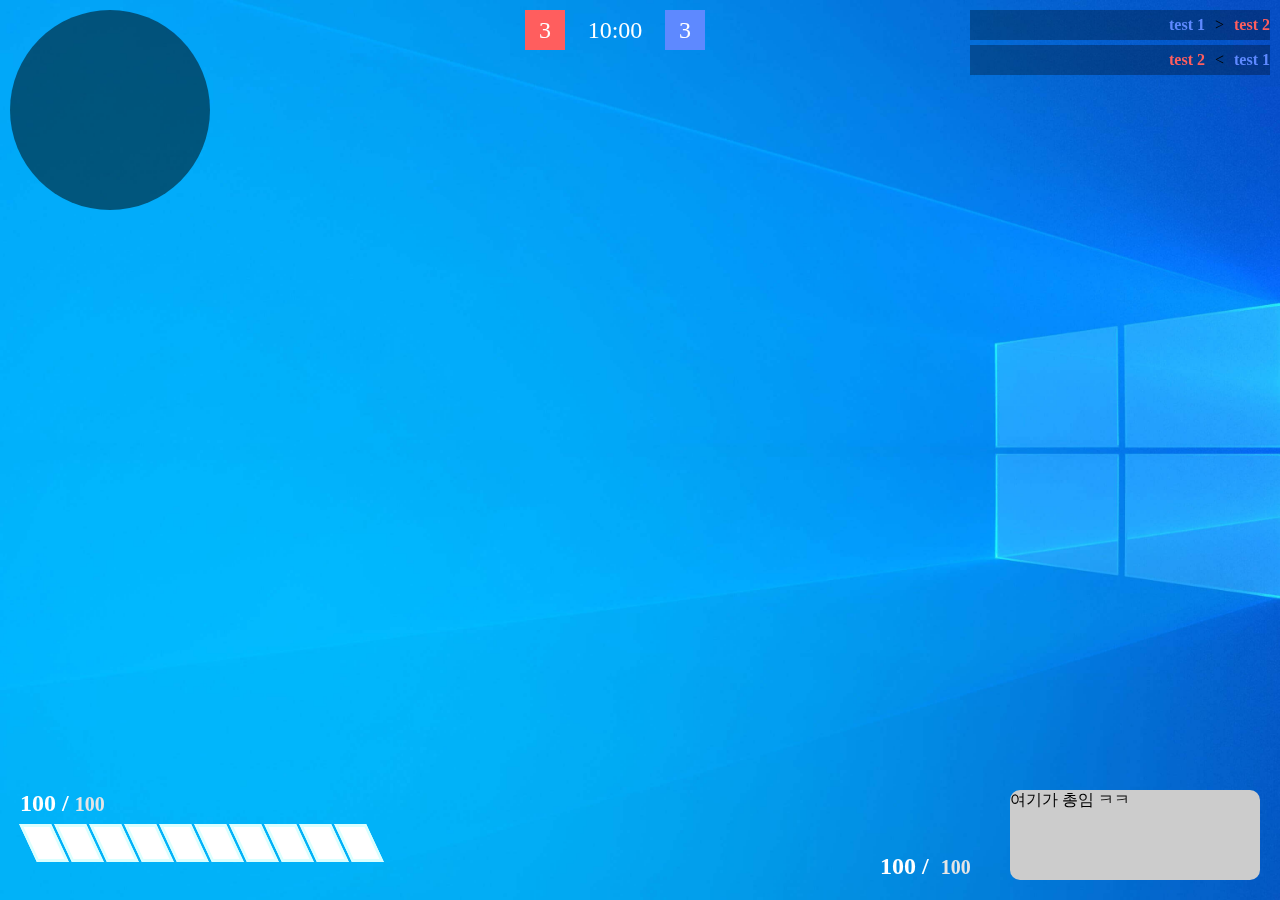
==== page/hud.html @ 761761fa "update hud" ====
<html>
    <head>
        <link rel="stylesheet" type="text/css" href="../styles/hud.css" />
    </head>

    <body>
        <div id="hud-wrapper">
            <!-- 이미지 ㅁ배경 -->
            <div class="image-wrapper" ></div>

            <!-- 좌측 상단 지도 -->
            <div id="game-map"></div>

            <!-- 중앙 상단 점수판 -->
            <div class="score-wrapper">
                <div id="red-score">3</div>
                <div id="time">10:00</div>
                <div id="blue-score">3</div>
            </div>

            <!-- 우측 상단 지도 -->
            <div id="kill-log-wrapper">
                <div class="kill-log">
                    <span class="blue-kill">test 1</span>
                     <div class="with"> > </div>
                    <span class="red-killed">test 2</span>
                </div>
                <div class="kill-log">
                    <span class="red-kill">test 2</span>
                     <div class="with"> < </div>
                    <span class="blue-killed">test 1</span>
                </div>
            </div>

            <!-- 좌측 하단 피통 -->
            <div class="lb-wrapper">
                <h2>100&nbsp;/&nbsp;<span>100</span></h2>
                <div class="hp-wrapper">
                    <div class="hp-box"></div>
                    <div class="hp-box"></div>
                    <div class="hp-box"></div>
                    <div class="hp-box"></div>
                    <div class="hp-box"></div>
                    <div class="hp-box"></div>
                    <div class="hp-box"></div>
                    <div class="hp-box"></div>
                    <div class="hp-box"></div>
                    <div class="hp-box"></div>
                </div>
            </div>
            <!-- 우측 하단 총 -->
            <div class="rb-wrapper">
                <div class="bullet-wrapper">
                    <h2 id="left-bullet">
                        100&nbsp;/&nbsp;
                        <span id="total-bullet">100</span>
                    </h2>
                </div>
                <div class="weapon">여기가 총임 ㅋㅋ</div>
            </div>
        </div>
    </body>
</html>
---- styles/hud.css ----
@font-face{
    font-family:  cs;
    src: url('../styles/cs_regular.ttf');
}

body{
    margin:  0;
    /*font-family: cs;*/
}

#hud-wrapper{
    position: relative;
    width: 100vw;
    height: 100vh;
}

/* 배경사진 */
.image-wrapper{
    height:  100%;
    background-repeat: no-repeat;
    background-size:  cover;
    background-image: url('../image/window10.jpg');
}

/* ----------------------------- 지도 ----------------------------- */
#game-map{
    position: fixed;
    top: 10px;
    left: 10px;

    background-color: black;
    opacity: 50%;
    border-radius: 50%;
    width: 200px;
    height: 200px;
}

/* ----------------------------- 점수 ----------------------------- */
.score-wrapper{
    position:  fixed;
    top: 10px;
    left: calc(50% - 115px);

    width: 180px;
    height: 40px;

    display: flex;
    justify-content: space-between;
    align-items: center;
}

.score-wrapper > #red-score{
    width: 40px;
    height: 100%;
    background-color: #FF5E5E;

    display: flex;
    justify-content: center;
    align-items: center;

    color: white;
    font-size: 24px;
}

.score-wrapper > #time{
    width: 100px;
    height: 100%;

    display: flex;
    justify-content: center;
    align-items: center;

    color: white;
    font-size: 24px;
}

.score-wrapper > #blue-score{
    width: 40px;
    height: 100%;
    background-color: #5E89FF;

    display: flex;
    justify-content: center;
    align-items: center;

    color: white;
    font-size: 24px;
}

/* ----------------------------- 로그 ----------------------------- */
#kill-log-wrapper{
    position: fixed;
    top: 10px;
    right: 10px;
    width: 300px;
    height: 110px;

}

#kill-log-wrapper > .kill-log{
    width: auto;
    height: 30px;
    background-color: rgba(0,0,0, 0.3);

    display: flex;
    justify-content: flex-end;
    align-items: center;

    margin-bottom: 5px;
}

#kill-log-wrapper > .kill-log > .blue-kill, .blue-killed{
    color: #5E89FF;
    font-weight: bold;
}
#kill-log-wrapper > .kill-log > .red-kill, .red-killed{
    color: #FF5E5E;
    font-weight: bold;
}

#kill-log-wrapper > .kill-log > .with{
    margin: 0 10px;
}

/* ----------------------------- 체력 ----------------------------- */
.lb-wrapper{
    position:  fixed;
    bottom: 10px;
    left: 10px;

    /*background-color: rgba(94,137,255,0.3);*/
    width: auto;
    height: 110px;
    padding: 10px;

    box-sizing: border-box;
}

.lb-wrapper > h2{
    margin:  0;
    color: white;
}

.lb-wrapper > h2 > span{
    font-size: 20px;
    color: #E5E5E5;
}

.lb-wrapper > .hp-wrapper{
    width: 350px;
    height: 40px;
    margin: 5px 0 5px 0;
    /*background-color: #ccc;*/
    transform:  skew(25deg);
    padding: 1px 5px;
    display: flex;
    justify-content: flex-start;
    align-items: center;
}

.lb-wrapper > .hp-wrapper > .hp-box{
    width: 32px;
    height: 38px;
    background-color: white;
    border: 3px solid #DBFFFE;
    box-sizing: border-box;
    margin-left: 3px;
}

/* ----------------------------- 무기 ----------------------------- */
.rb-wrapper{
    position:  fixed;
    bottom:  10px;
    right: 10px;

/*    background-color:  #5E89FF;*/
    width: 400px;
    height: 110px;
    padding: 10px;

    box-sizing: border-box;
}

.rb-wrapper > .bullet-wrapper {
    position: absolute;
    bottom: 10px;
}
.rb-wrapper > .bullet-wrapper > h2{
    margin:  0;
    color: white;
    text-align: right;
}

.rb-wrapper > .bullet-wrapper > h2 > span{
    font-size: 20px;
    color: #E5E5E5;
}

.rb-wrapper > .weapon{
    position: absolute;
    right: 10px;
    width: 250px;
    height: 90px;
    background-color: #ccc;
    border-radius: 10px;
}
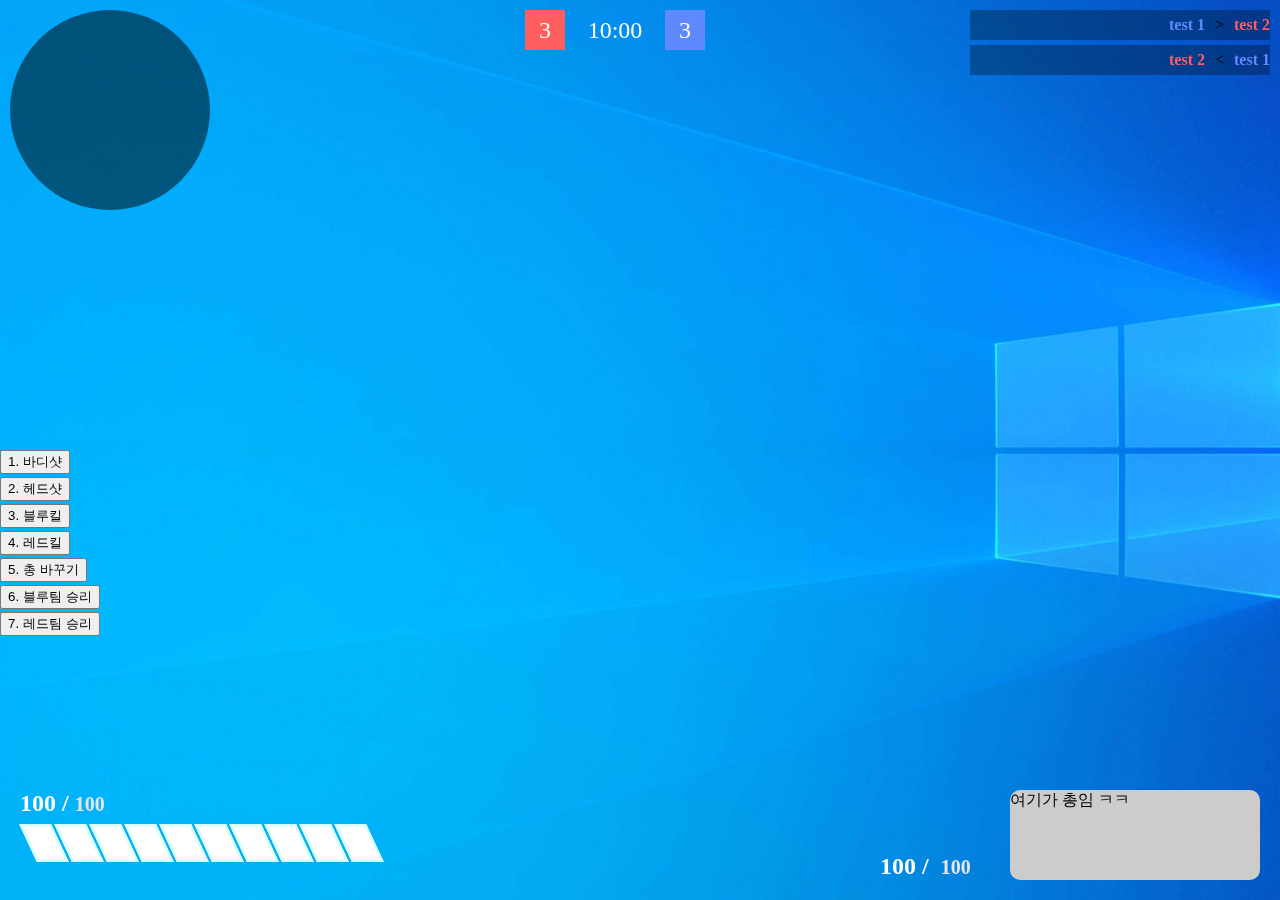
==== commit e2fe9157: "scoreboard 생성" ====
--- a/page/hud.html
+++ b/page/hud.html
@@ -1,6 +1,7 @@
 <html>
     <head>
         <link rel="stylesheet" type="text/css" href="../styles/hud.css" />
+        <script type="text/javascript" src="../service/hud.js"></script>
     </head>
 
     <body>
@@ -32,6 +33,17 @@
                 </div>
             </div>
 
+            <!-- 중앙 이벤트 목록 -->
+            <div class="event-wrapper">
+                <button id="body-shot" onclick="bodyShot()">1. 바디샷</button>
+                <button id="head-shot">2. 헤드샷</button>
+                <button id="bkill">3. 블루킬</button>
+                <button id="rkill">4. 레드킬</button>
+                <button id="switch-weapon">5. 총 바꾸기</button>
+                <button id="bwin">6. 블루팀 승리</button>
+                <button id="rwin">7. 레드팀 승리</button>
+            </div>
+
             <!-- 좌측 하단 피통 -->
             <div class="lb-wrapper">
                 <h2>100&nbsp;/&nbsp;<span>100</span></h2>
--- a/styles/hud.css
+++ b/styles/hud.css
@@ -203,4 +203,19 @@
     height: 90px;
     background-color: #ccc;
     border-radius: 10px;
+}
+
+/* ----------------------------- 이벤트 ----------------------------- */
+.event-wrapper{
+    position: fixed;
+    top:50%;
+    left:0;
+
+    width: 150px;
+    height: auto;
+}
+
+.event-wrapper > button{
+    display: block;
+    margin-bottom: 3px;
 }